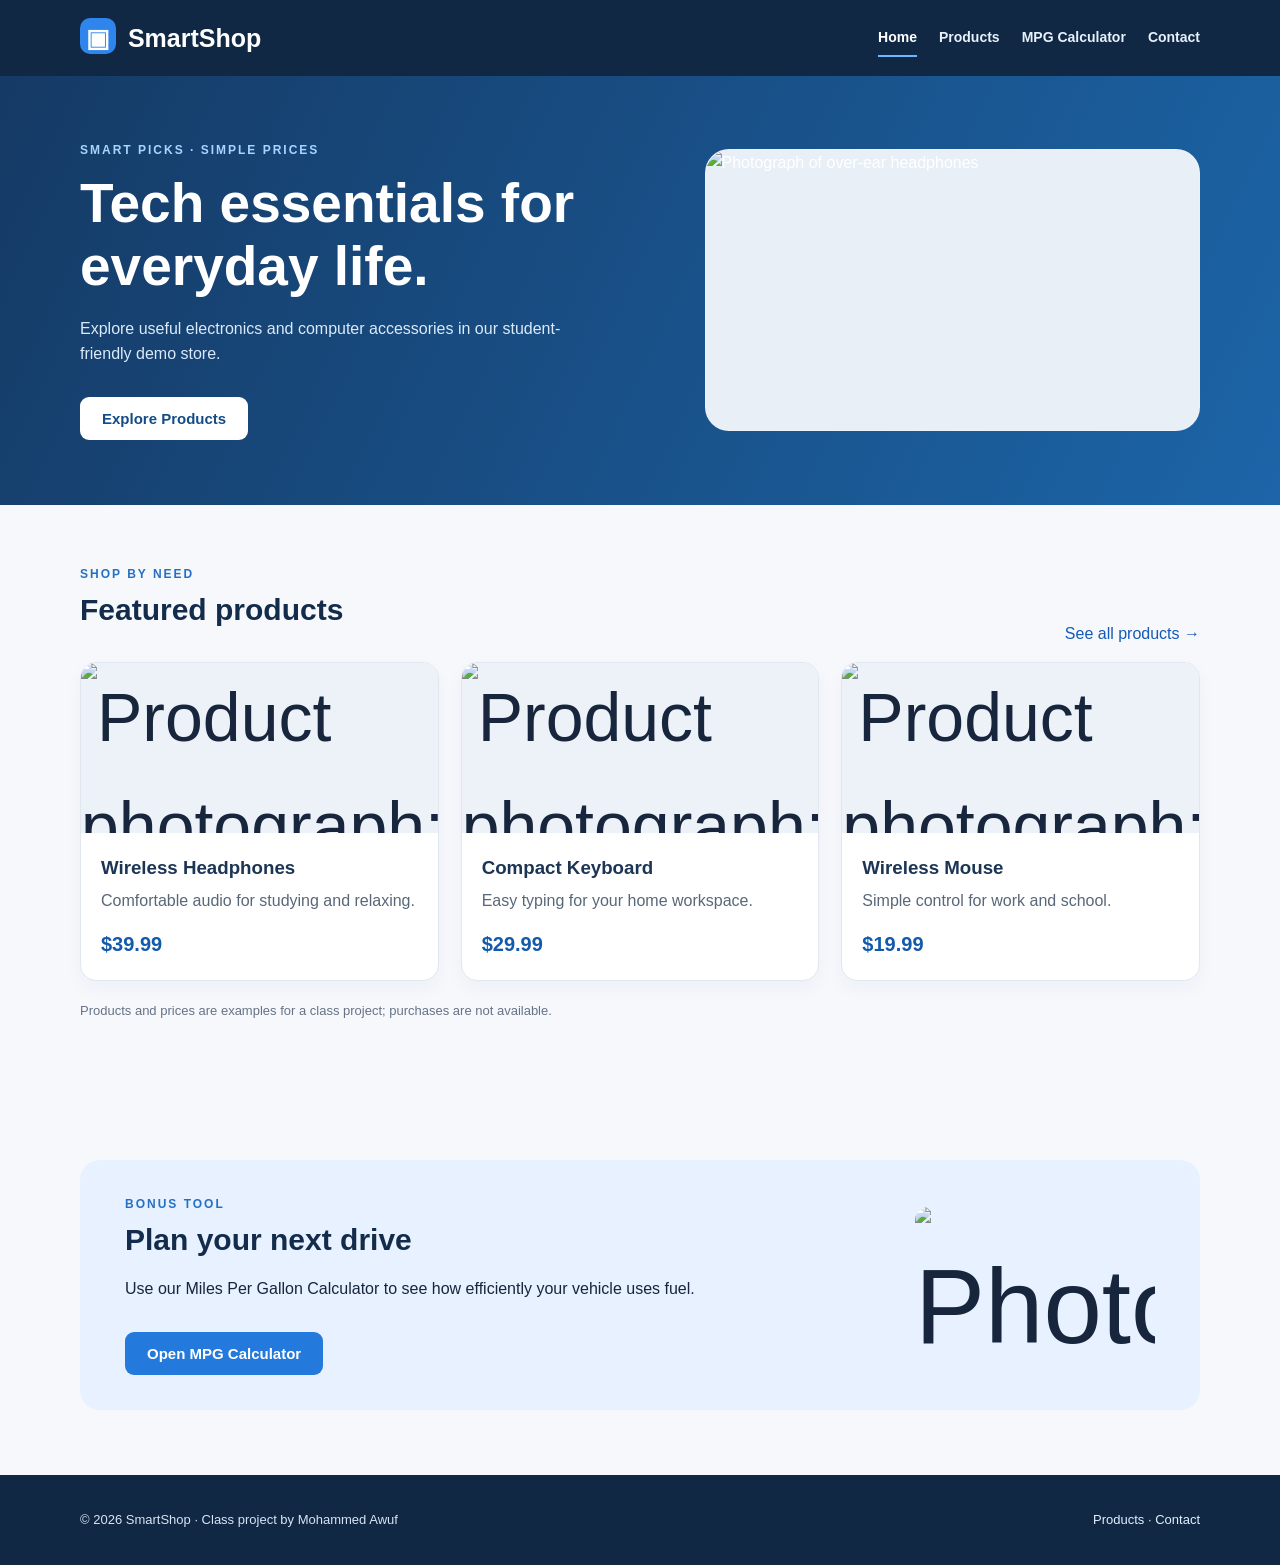
==== index.html @ bf174f29 "Add files via upload" ====
<!doctype html><html lang="en"><head><meta charset="utf-8"><meta name="viewport" content="width=device-width,initial-scale=1"><meta name="description" content="SmartShop electronics and accessories demo store"><title>SmartShop | Electronics & Accessories</title><link rel="stylesheet" href="styles.css"><script defer src="script.js"></script></head><body><header class="site-header"><div class="container nav"><a class="brand" href="index.html" aria-label="SmartShop home"><span class="brand-icon" aria-hidden="true">▣</span> SmartShop</a><nav aria-label="Main navigation"><a href="index.html" aria-current="page">Home</a><a href="products.html">Products</a><a href="mpg.html">MPG Calculator</a><a href="contact.html">Contact</a></nav></div></header><main><section class="hero"><div class="container hero-inner"><div><p class="eyebrow">SMART PICKS · SIMPLE PRICES</p><h1>Tech essentials for everyday life.</h1><p>Explore useful electronics and computer accessories in our student-friendly demo store.</p><a class="button" href="products.html">Explore Products</a></div><div class="hero-art"><img src="https://images.unsplash.com/photo-1505740420928-5e560c06d30e?auto=format&fit=crop&w=850&q=85" alt="Photograph of over-ear headphones" loading="eager"></div></div></section><section class="container section"><div class="section-head"><div><p class="eyebrow">SHOP BY NEED</p><h2>Featured products</h2></div><a href="products.html">See all products →</a></div><div class="cards"><article class="product-card"><div class="product-visual"><img src="https://images.unsplash.com/photo-1505740420928-5e560c06d30e?auto=format&fit=crop&w=850&q=85" alt="Product photograph: Wireless Headphones" loading="lazy"></div><div class="product-body"><h3>Wireless Headphones</h3><p>Comfortable audio for studying and relaxing.</p><strong>$39.99</strong></div></article><article class="product-card"><div class="product-visual"><img src="https://images.unsplash.com/photo-1587829741301-dc798b83add3?auto=format&fit=crop&w=850&q=85" alt="Product photograph: Compact Keyboard" loading="lazy"></div><div class="product-body"><h3>Compact Keyboard</h3><p>Easy typing for your home workspace.</p><strong>$29.99</strong></div></article><article class="product-card"><div class="product-visual"><img src="https://images.unsplash.com/photo-1527814050087-3793815479db?auto=format&fit=crop&w=850&q=85" alt="Product photograph: Wireless Mouse" loading="lazy"></div><div class="product-body"><h3>Wireless Mouse</h3><p>Simple control for work and school.</p><strong>$19.99</strong></div></article></div><p class="note">Products and prices are examples for a class project; purchases are not available.</p></section><section class="container section"><div class="feature"><div><p class="eyebrow">BONUS TOOL</p><h2>Plan your next drive</h2><p>Use our Miles Per Gallon Calculator to see how efficiently your vehicle uses fuel.</p><a class="button" href="mpg.html">Open MPG Calculator</a></div><div class="feature-symbol"><img src="https://images.unsplash.com/photo-1503376780353-7e6692767b70?auto=format&fit=crop&w=700&q=85" alt="Photograph of a car" loading="lazy"></div></div></section></main><footer><div class="container footer-inner"><span>© <span class="year"></span> SmartShop · Class project by Mohammed Awuf</span><span><a href="products.html">Products</a> · <a href="contact.html">Contact</a></span></div></footer></body></html>
---- styles.css ----
*{box-sizing:border-box}html{scroll-behavior:smooth}body{margin:0;font:16px/1.6 Arial,Helvetica,sans-serif;color:#17263c;background:#f6f8fc}a{color:#155ab6;text-decoration:none}a:hover{text-decoration:underline}.container{width:min(1120px,calc(100% - 40px));margin:auto}.site-header{background:#102844;color:white;box-shadow:0 2px 8px #11263d22}.nav{display:flex;align-items:center;justify-content:space-between;gap:20px;min-height:76px}.brand{font-size:25px;font-weight:800;color:white;white-space:nowrap}.brand-icon{display:inline-grid;place-items:center;width:36px;height:36px;border-radius:10px;background:#2f85ec;margin-right:5px}.nav nav{display:flex;gap:22px;flex-wrap:wrap}.nav nav a{color:#e8f0fb;font-weight:600;font-size:14px;padding:7px 0}.nav nav a[aria-current=page]{color:#fff;border-bottom:2px solid #6cb6ff}.hero{background:linear-gradient(115deg,#153a65,#1c65a8);color:white}.hero-inner{min-height:410px;display:grid;grid-template-columns:1.2fr 1fr;gap:30px;align-items:center;padding:65px 0}.hero h1{font-size:clamp(32px,4.6vw,55px);line-height:1.14;margin:12px 0 18px}.hero p:not(.eyebrow){max-width:520px;color:#dbeafa}.eyebrow{font-size:12px;font-weight:800;letter-spacing:2px;color:#2670c4;margin:0}.hero .eyebrow{color:#a8d5ff}.button{display:inline-block;background:#2479dc;color:white;border:0;border-radius:9px;padding:13px 22px;font:700 15px Arial;cursor:pointer;text-align:center;margin-top:14px}.button:hover{background:#1559a8;text-decoration:none}.hero .button{background:#fff;color:#154c85}.hero .button:hover{background:#e3efff}.hero-art{display:flex;align-items:center;justify-content:center;gap:12px;min-height:230px;background:#ffffff17;border:1px solid #ffffff2a;border-radius:24px}.hero-art span{font-size:clamp(45px,6vw,85px);filter:drop-shadow(0 10px 12px #0003)}.section{padding-top:60px;padding-bottom:65px}.section h1,.section h2{line-height:1.25;color:#142c4b}.section h1{font-size:clamp(30px,4vw,42px);margin:10px 0}.section h2{font-size:30px;margin:7px 0 18px}.section-head{display:flex;align-items:end;justify-content:space-between;gap:20px;margin-bottom:16px}.cards{display:grid;grid-template-columns:repeat(3,minmax(0,1fr));gap:22px}.product-card{background:white;border:1px solid #e1e7f0;border-radius:16px;overflow:hidden;box-shadow:0 8px 18px #17365b0a}.product-visual{height:170px;display:grid;place-items:center;font-size:68px;background:linear-gradient(140deg,#e3efff,#f5f8ff)}.product-body{padding:20px}.product-body h3{margin:0 0 5px;color:#1c3555}.product-body p{color:#586779;margin:0 0 14px}.product-body strong{color:#145aab;font-size:20px}.feature{display:flex;align-items:center;justify-content:space-between;gap:30px;background:#e7f1ff;border-radius:20px;padding:35px 45px}.feature p{max-width:590px}.feature-symbol{font-size:105px}.note{color:#657386;font-size:13px;margin-top:20px}.intro{max-width:730px;color:#5d6b7c;margin:0 0 28px}.narrow{max-width:700px}.panel{background:white;border:1px solid #e1e7f0;border-radius:18px;padding:30px;box-shadow:0 10px 24px #17365b0c}label{display:block;font-weight:700;margin:15px 0 8px}input,select,textarea{display:block;width:100%;border:1px solid #b9c6d6;border-radius:8px;padding:12px 13px;font:16px Arial;background:#fff;color:#17263c}input:focus,select:focus,textarea:focus{outline:3px solid #b8d8ff;border-color:#2670c4}.controls{display:grid;grid-template-columns:2fr 1fr;gap:18px;margin-bottom:20px}.controls label{margin:0}.controls input,.controls select{margin-top:7px}.full{width:100%}.button-secondary{background:#e8eef6;color:#234467;margin-top:10px}.button-secondary:hover{background:#d8e3f0}.calculator-logo{font-size:58px}.result{background:#eff7ff;border-radius:12px;padding:18px;margin-top:22px;text-align:center;color:#174d85;font-size:19px;font-weight:700}.result.error{background:#fff0ee;color:#a12920}.formula{margin-top:30px;padding:8px 4px}.formula h2{font-size:22px}.formula p{color:#485b70}footer{background:#102844;color:#d7e4f5}.footer-inner{min-height:90px;display:flex;justify-content:space-between;align-items:center;gap:18px;font-size:13px}footer a{color:#e1efff}@media(max-width:720px){.nav{padding:16px 0;align-items:flex-start;flex-direction:column}.nav nav{gap:12px 18px}.hero-inner{grid-template-columns:1fr;padding:45px 0}.hero-art{min-height:150px}.cards{grid-template-columns:repeat(2,minmax(0,1fr))}.feature{padding:26px}.feature-symbol{font-size:65px}.controls{grid-template-columns:1fr}.footer-inner{flex-direction:column;justify-content:center;text-align:center;padding:22px 0}}@media(max-width:500px){.cards{grid-template-columns:1fr}.section{padding-top:38px;padding-bottom:42px}.panel{padding:20px}.feature-symbol{display:none}.section-head{align-items:flex-start;flex-direction:column}.hero-art span{font-size:48px}}
/* Real photographic images instead of emoji illustrations */
.hero-art{overflow:hidden;padding:0;min-height:280px;background:#e8eff7}
.hero-art img{width:100%;height:100%;min-height:280px;max-height:380px;object-fit:cover;display:block}
.product-visual{overflow:hidden;background:#edf2f8}
.product-visual img{width:100%;height:100%;object-fit:cover;display:block}
.feature-symbol{width:240px;max-width:38%;flex-shrink:0}
.feature-symbol img{display:block;width:100%;height:155px;object-fit:cover;border-radius:14px}
@media(max-width:500px){.feature-symbol{display:none}}
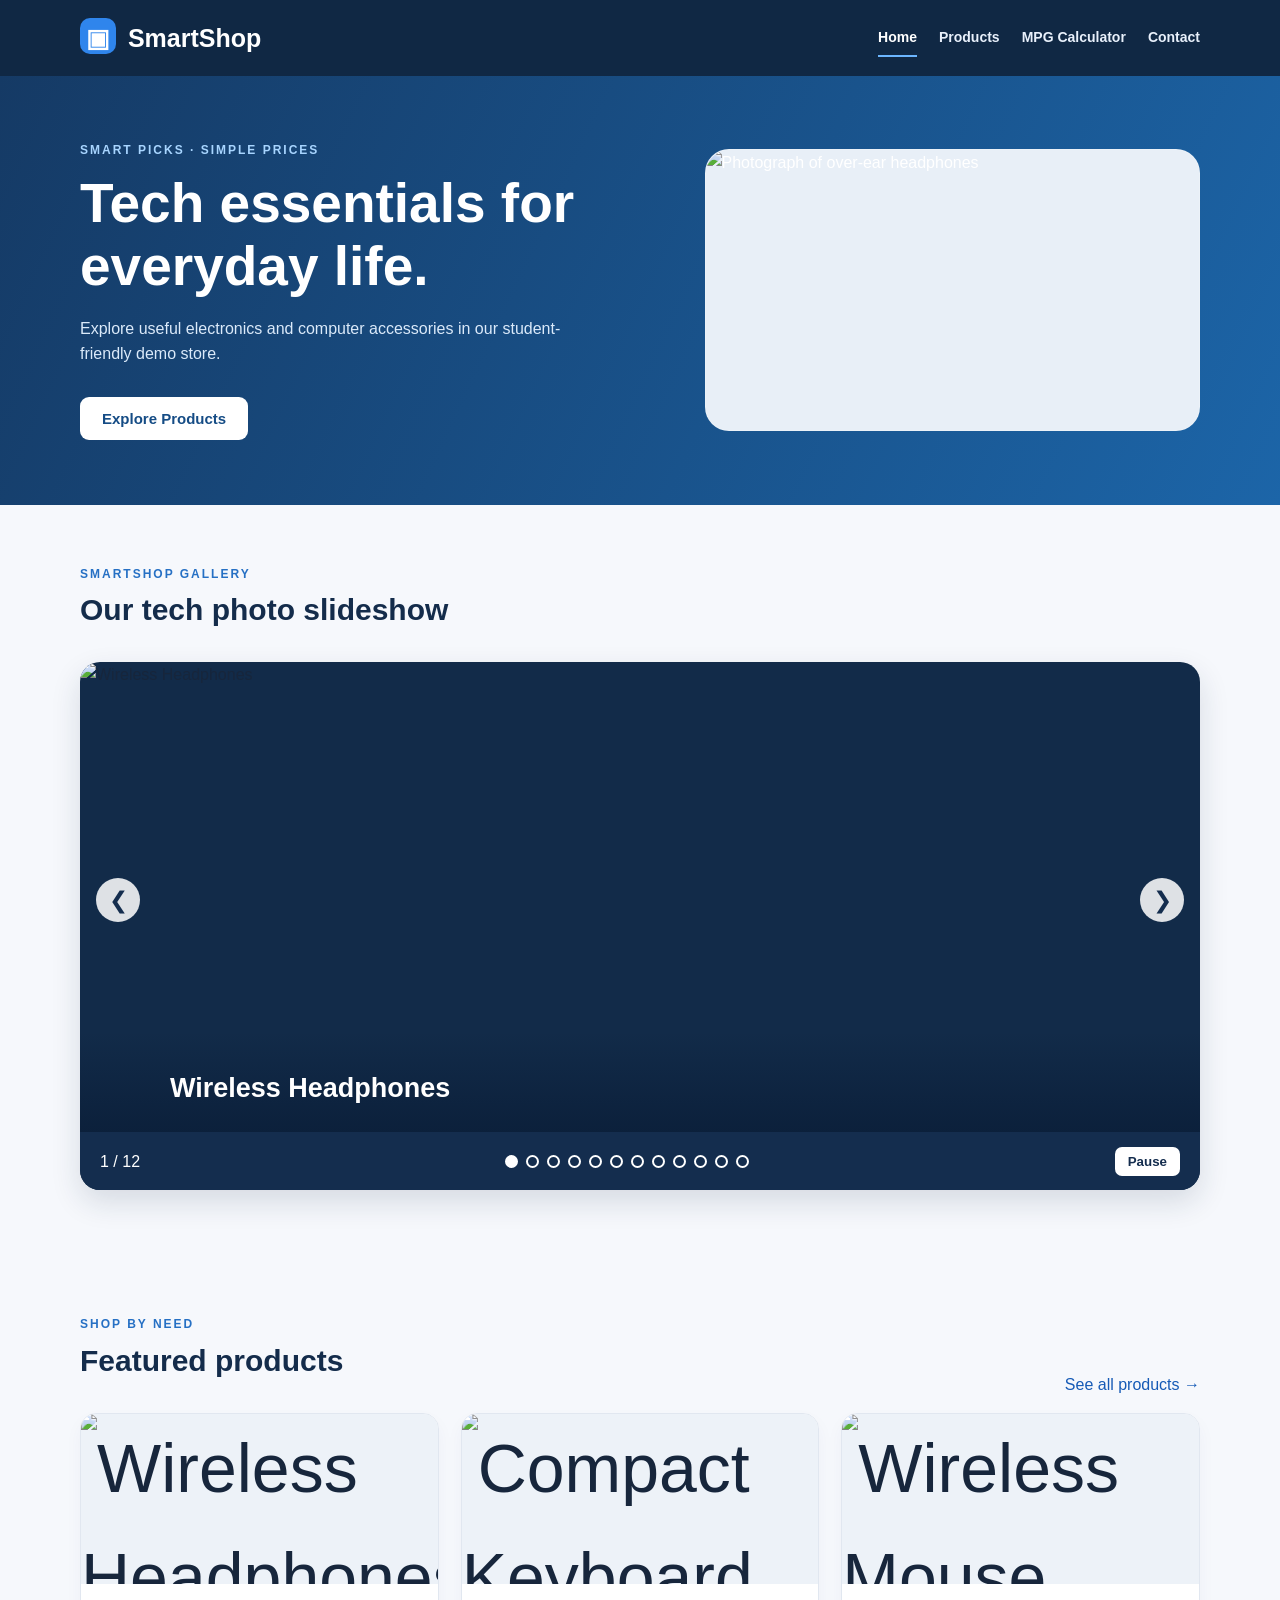
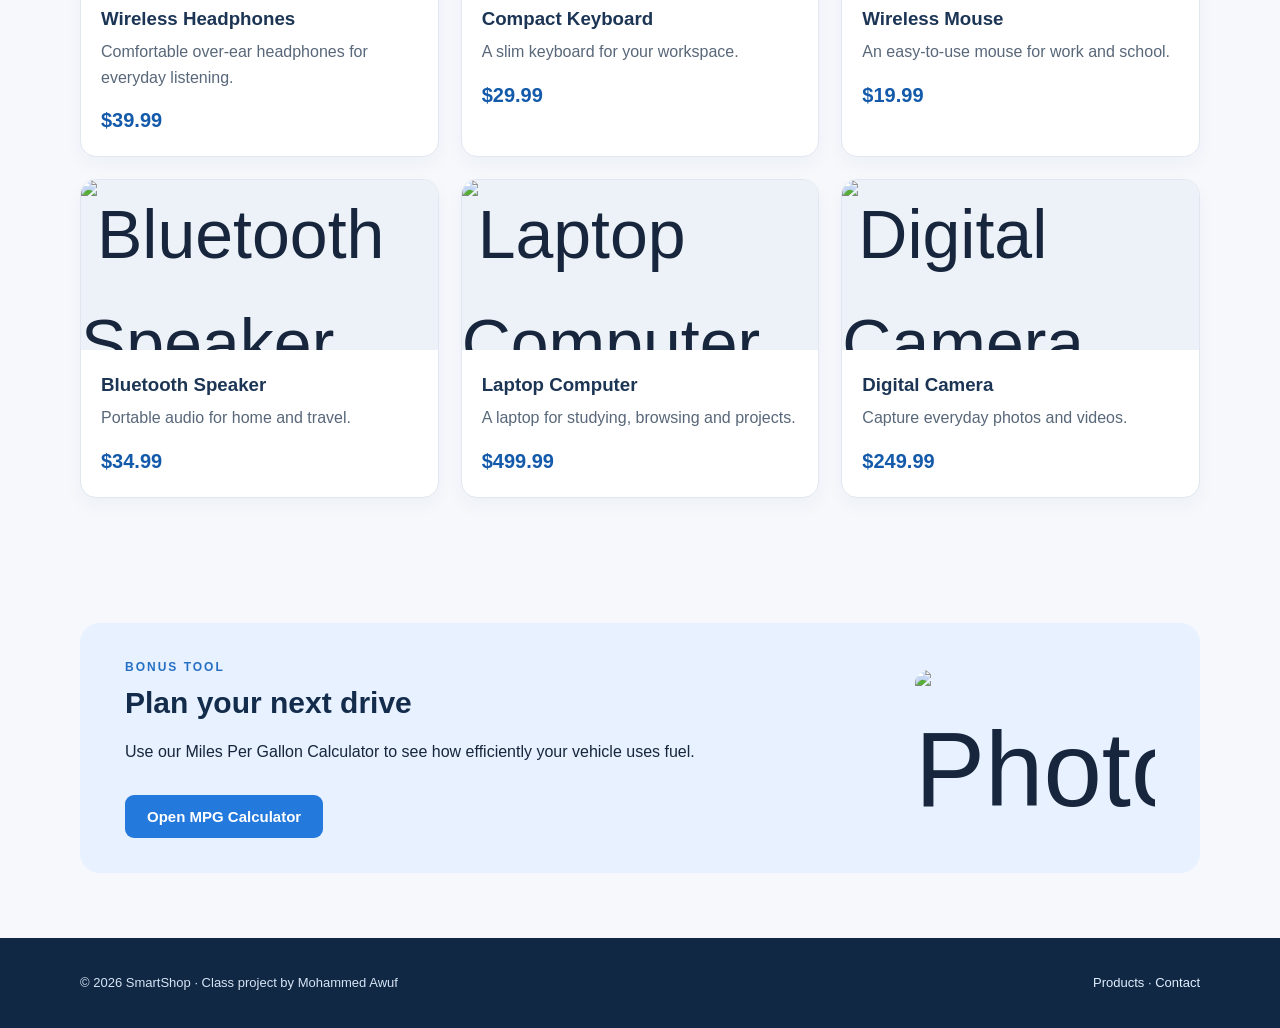
==== commit fe0209fd: "Add files via upload" ====
--- a/index.html
+++ b/index.html
@@ -1 +1,3 @@
-<!doctype html><html lang="en"><head><meta charset="utf-8"><meta name="viewport" content="width=device-width,initial-scale=1"><meta name="description" content="SmartShop electronics and accessories demo store"><title>SmartShop | Electronics & Accessories</title><link rel="stylesheet" href="styles.css"><script defer src="script.js"></script></head><body><header class="site-header"><div class="container nav"><a class="brand" href="index.html" aria-label="SmartShop home"><span class="brand-icon" aria-hidden="true">▣</span> SmartShop</a><nav aria-label="Main navigation"><a href="index.html" aria-current="page">Home</a><a href="products.html">Products</a><a href="mpg.html">MPG Calculator</a><a href="contact.html">Contact</a></nav></div></header><main><section class="hero"><div class="container hero-inner"><div><p class="eyebrow">SMART PICKS · SIMPLE PRICES</p><h1>Tech essentials for everyday life.</h1><p>Explore useful electronics and computer accessories in our student-friendly demo store.</p><a class="button" href="products.html">Explore Products</a></div><div class="hero-art"><img src="https://images.unsplash.com/photo-1505740420928-5e560c06d30e?auto=format&fit=crop&w=850&q=85" alt="Photograph of over-ear headphones" loading="eager"></div></div></section><section class="container section"><div class="section-head"><div><p class="eyebrow">SHOP BY NEED</p><h2>Featured products</h2></div><a href="products.html">See all products →</a></div><div class="cards"><article class="product-card"><div class="product-visual"><img src="https://images.unsplash.com/photo-1505740420928-5e560c06d30e?auto=format&fit=crop&w=850&q=85" alt="Product photograph: Wireless Headphones" loading="lazy"></div><div class="product-body"><h3>Wireless Headphones</h3><p>Comfortable audio for studying and relaxing.</p><strong>$39.99</strong></div></article><article class="product-card"><div class="product-visual"><img src="https://images.unsplash.com/photo-1587829741301-dc798b83add3?auto=format&fit=crop&w=850&q=85" alt="Product photograph: Compact Keyboard" loading="lazy"></div><div class="product-body"><h3>Compact Keyboard</h3><p>Easy typing for your home workspace.</p><strong>$29.99</strong></div></article><article class="product-card"><div class="product-visual"><img src="https://images.unsplash.com/photo-1527814050087-3793815479db?auto=format&fit=crop&w=850&q=85" alt="Product photograph: Wireless Mouse" loading="lazy"></div><div class="product-body"><h3>Wireless Mouse</h3><p>Simple control for work and school.</p><strong>$19.99</strong></div></article></div><p class="note">Products and prices are examples for a class project; purchases are not available.</p></section><section class="container section"><div class="feature"><div><p class="eyebrow">BONUS TOOL</p><h2>Plan your next drive</h2><p>Use our Miles Per Gallon Calculator to see how efficiently your vehicle uses fuel.</p><a class="button" href="mpg.html">Open MPG Calculator</a></div><div class="feature-symbol"><img src="https://images.unsplash.com/photo-1503376780353-7e6692767b70?auto=format&fit=crop&w=700&q=85" alt="Photograph of a car" loading="lazy"></div></div></section></main><footer><div class="container footer-inner"><span>© <span class="year"></span> SmartShop · Class project by Mohammed Awuf</span><span><a href="products.html">Products</a> · <a href="contact.html">Contact</a></span></div></footer></body></html>+<!DOCTYPE html>
+
+<html lang="en"><head><meta charset="utf-8"/><meta content="width=device-width,initial-scale=1" name="viewport"/><meta content="SmartShop electronics and accessories demo store" name="description"/><title>SmartShop | Electronics &amp; Accessories</title><link href="styles.css" rel="stylesheet"/><script defer="" src="script.js"></script></head><body><header class="site-header"><div class="container nav"><a aria-label="SmartShop home" class="brand" href="index.html"><span aria-hidden="true" class="brand-icon">▣</span> SmartShop</a><nav aria-label="Main navigation"><a aria-current="page" href="index.html">Home</a><a href="products.html">Products</a><a href="mpg.html">MPG Calculator</a><a href="contact.html">Contact</a></nav></div></header><main><section class="hero"><div class="container hero-inner"><div><p class="eyebrow">SMART PICKS · SIMPLE PRICES</p><h1>Tech essentials for everyday life.</h1><p>Explore useful electronics and computer accessories in our student-friendly demo store.</p><a class="button" href="products.html">Explore Products</a></div><div class="hero-art"><img alt="Photograph of over-ear headphones" loading="eager" src="https://images.unsplash.com/photo-1505740420928-5e560c06d30e?auto=format&amp;fit=crop&amp;w=850&amp;q=85"/></div></div></section><section aria-labelledby="slider-heading" class="container section"><div class="section-head"><div><p class="eyebrow">SMARTSHOP GALLERY</p><h2 id="slider-heading">Our tech photo slideshow</h2></div></div><div aria-label="SmartShop image gallery" aria-roledescription="carousel" class="photo-slider" id="photo-slider"><div class="slides" id="slider-slides"><figure class="slide is-active"><img alt="Wireless Headphones" loading="eager" src="https://images.unsplash.com/photo-1505740420928-5e560c06d30e?auto=format&amp;fit=crop&amp;w=1200&amp;q=85"/><figcaption>Wireless Headphones</figcaption></figure><figure class="slide"><img alt="Compact Keyboard" loading="lazy" src="https://images.unsplash.com/photo-1587829741301-dc798b83add3?auto=format&amp;fit=crop&amp;w=1200&amp;q=85"/><figcaption>Compact Keyboard</figcaption></figure><figure class="slide"><img alt="Wireless Mouse" loading="lazy" src="https://images.unsplash.com/photo-1527814050087-3793815479db?auto=format&amp;fit=crop&amp;w=1200&amp;q=85"/><figcaption>Wireless Mouse</figcaption></figure><figure class="slide"><img alt="Bluetooth Speaker" loading="lazy" src="https://images.unsplash.com/photo-1608043152269-423dbba4e7e1?auto=format&amp;fit=crop&amp;w=1200&amp;q=85"/><figcaption>Bluetooth Speaker</figcaption></figure><figure class="slide"><img alt="Laptop Computer" loading="lazy" src="https://images.unsplash.com/photo-1498050108023-c5249f4df085?auto=format&amp;fit=crop&amp;w=1200&amp;q=85"/><figcaption>Laptop Computer</figcaption></figure><figure class="slide"><img alt="Digital Camera" loading="lazy" src="https://images.unsplash.com/photo-1516035069371-29a1b244cc32?auto=format&amp;fit=crop&amp;w=1200&amp;q=85"/><figcaption>Digital Camera</figcaption></figure><figure class="slide"><img alt="Smartphone" loading="lazy" src="https://images.unsplash.com/photo-1511707171634-5f897ff02aa9?auto=format&amp;fit=crop&amp;w=1200&amp;q=85"/><figcaption>Smartphone</figcaption></figure><figure class="slide"><img alt="Desktop Computer Setup" loading="lazy" src="https://images.unsplash.com/photo-1519389950473-47ba0277781c?auto=format&amp;fit=crop&amp;w=1200&amp;q=85"/><figcaption>Desktop Computer Setup</figcaption></figure><figure class="slide"><img alt="USB Flash Drive" loading="lazy" src="https://images.unsplash.com/photo-1618410320928-25228d811631?auto=format&amp;fit=crop&amp;w=1200&amp;q=85"/><figcaption>USB Flash Drive</figcaption></figure><figure class="slide"><img alt="Portable SSD" loading="lazy" src="https://images.unsplash.com/photo-1531492746076-161ca9bcad58?auto=format&amp;fit=crop&amp;w=1200&amp;q=85"/><figcaption>Portable SSD</figcaption></figure><figure class="slide"><img alt="Tablet" loading="lazy" src="https://images.unsplash.com/photo-1544244015-0df4b3ffc6b0?auto=format&amp;fit=crop&amp;w=1200&amp;q=85"/><figcaption>Tablet</figcaption></figure><figure class="slide"><img alt="Smart Watch" loading="lazy" src="https://images.unsplash.com/photo-1523275335684-37898b6baf30?auto=format&amp;fit=crop&amp;w=1200&amp;q=85"/><figcaption>Smart Watch</figcaption></figure></div><button aria-label="Previous image" class="slider-arrow prev" id="slide-prev" type="button">❮</button><button aria-label="Next image" class="slider-arrow next" id="slide-next" type="button">❯</button><div class="slider-bottom"><span aria-live="polite" id="slide-count">1 / 12</span><div aria-label="Choose an image" class="slider-dots" id="slide-dots"></div><button aria-label="Pause slideshow" class="slider-toggle" id="slide-toggle" type="button">Pause</button></div></div></section><section class="container section"><div class="section-head"><div><p class="eyebrow">SHOP BY NEED</p><h2>Featured products</h2></div><a href="products.html">See all products →</a></div><div class="cards"><article class="product-card"><div class="product-visual"><img alt="Wireless Headphones" loading="lazy" src="https://images.unsplash.com/photo-1505740420928-5e560c06d30e?auto=format&amp;fit=crop&amp;w=850&amp;q=85"/></div><div class="product-body"><h3>Wireless Headphones</h3><p>Comfortable over-ear headphones for everyday listening.</p><strong>$39.99</strong></div></article><article class="product-card"><div class="product-visual"><img alt="Compact Keyboard" loading="lazy" src="https://images.unsplash.com/photo-1587829741301-dc798b83add3?auto=format&amp;fit=crop&amp;w=850&amp;q=85"/></div><div class="product-body"><h3>Compact Keyboard</h3><p>A slim keyboard for your workspace.</p><strong>$29.99</strong></div></article><article class="product-card"><div class="product-visual"><img alt="Wireless Mouse" loading="lazy" src="https://images.unsplash.com/photo-1527814050087-3793815479db?auto=format&amp;fit=crop&amp;w=850&amp;q=85"/></div><div class="product-body"><h3>Wireless Mouse</h3><p>An easy-to-use mouse for work and school.</p><strong>$19.99</strong></div></article><article class="product-card"><div class="product-visual"><img alt="Bluetooth Speaker" loading="lazy" src="https://images.unsplash.com/photo-1608043152269-423dbba4e7e1?auto=format&amp;fit=crop&amp;w=850&amp;q=85"/></div><div class="product-body"><h3>Bluetooth Speaker</h3><p>Portable audio for home and travel.</p><strong>$34.99</strong></div></article><article class="product-card"><div class="product-visual"><img alt="Laptop Computer" loading="lazy" src="https://images.unsplash.com/photo-1498050108023-c5249f4df085?auto=format&amp;fit=crop&amp;w=850&amp;q=85"/></div><div class="product-body"><h3>Laptop Computer</h3><p>A laptop for studying, browsing and projects.</p><strong>$499.99</strong></div></article><article class="product-card"><div class="product-visual"><img alt="Digital Camera" loading="lazy" src="https://images.unsplash.com/photo-1516035069371-29a1b244cc32?auto=format&amp;fit=crop&amp;w=850&amp;q=85"/></div><div class="product-body"><h3>Digital Camera</h3><p>Capture everyday photos and videos.</p><strong>$249.99</strong></div></article></div></section><section class="container section"><div class="feature"><div><p class="eyebrow">BONUS TOOL</p><h2>Plan your next drive</h2><p>Use our Miles Per Gallon Calculator to see how efficiently your vehicle uses fuel.</p><a class="button" href="mpg.html">Open MPG Calculator</a></div><div class="feature-symbol"><img alt="Photograph of a car" loading="lazy" src="https://images.unsplash.com/photo-1503376780353-7e6692767b70?auto=format&amp;fit=crop&amp;w=700&amp;q=85"/></div></div></section></main><footer><div class="container footer-inner"><span>© <span class="year"></span> SmartShop · Class project by Mohammed Awuf</span><span><a href="products.html">Products</a> · <a href="contact.html">Contact</a></span></div></footer></body></html>
--- a/styles.css
+++ b/styles.css
@@ -7,3 +7,10 @@
 .feature-symbol{width:240px;max-width:38%;flex-shrink:0}
 .feature-symbol img{display:block;width:100%;height:155px;object-fit:cover;border-radius:14px}
 @media(max-width:500px){.feature-symbol{display:none}}
+
+/* Responsive auto image slider */
+.photo-slider{position:relative;overflow:hidden;border-radius:20px;background:#122b49;box-shadow:0 12px 30px #122b4924}.slides{position:relative;height:clamp(240px,44vw,470px)}.slide{position:absolute;inset:0;margin:0;opacity:0;visibility:hidden;transition:opacity .55s ease,visibility .55s}.slide.is-active{opacity:1;visibility:visible}.slide img{width:100%;height:100%;object-fit:cover;display:block}.slide figcaption{position:absolute;bottom:0;left:0;right:0;padding:35px 90px 22px;color:#fff;font-weight:700;font-size:clamp(17px,2.6vw,27px);background:linear-gradient(transparent,#091c36ba)}.slider-arrow{position:absolute;top:45%;transform:translateY(-50%);z-index:2;border:0;border-radius:50%;width:44px;height:44px;background:#ffffffdb;color:#142d4e;font-size:23px;cursor:pointer}.slider-arrow:hover,.slider-arrow:focus-visible{background:#fff;outline:2px solid #1267c8}.slider-arrow.prev{left:16px}.slider-arrow.next{right:16px}.slider-bottom{display:flex;align-items:center;justify-content:space-between;gap:12px;background:#142d4e;color:white;padding:12px 20px}.slider-dots{display:flex;gap:8px}.slider-dot{border:2px solid #fff;border-radius:50%;height:13px;width:13px;background:transparent;cursor:pointer;padding:0}.slider-dot.is-active{background:#fff}.slider-toggle{background:#fff;color:#142d4e;border:0;border-radius:7px;padding:7px 13px;cursor:pointer;font-weight:700}@media(max-width:520px){.slides{height:240px}.slide figcaption{padding:30px 55px 15px}.slider-arrow{height:36px;width:36px;font-size:18px}.slider-arrow.prev{left:8px}.slider-arrow.next{right:8px}.slider-bottom{padding:10px 12px}}@media(prefers-reduced-motion:reduce){.slide{transition:none}}
+
+/* Allow 12 slide navigation dots to wrap on small screens */
+.slider-dots{flex-wrap:wrap;justify-content:center;max-width:75%}.slider-bottom{min-height:58px}
+@media(max-width:520px){.slider-dot{width:11px;height:11px}.slider-dots{gap:6px;max-width:68%}}
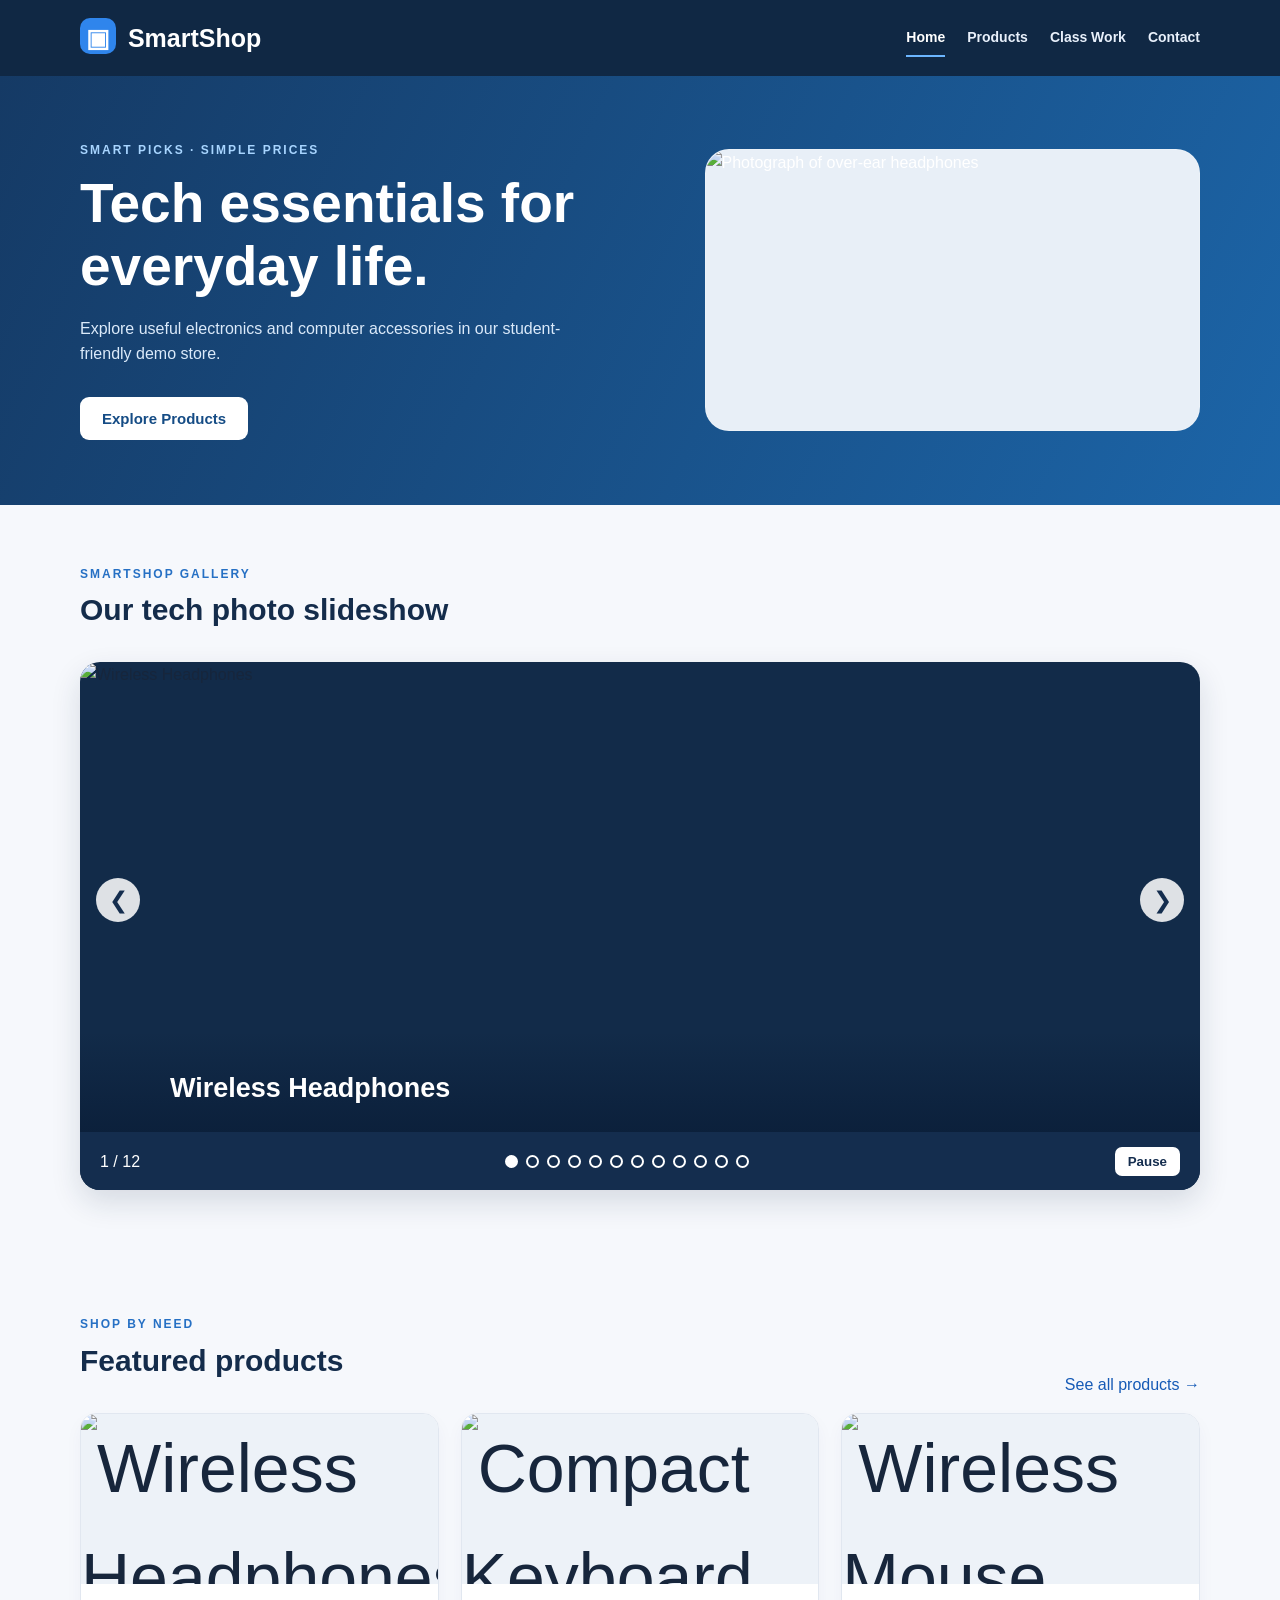
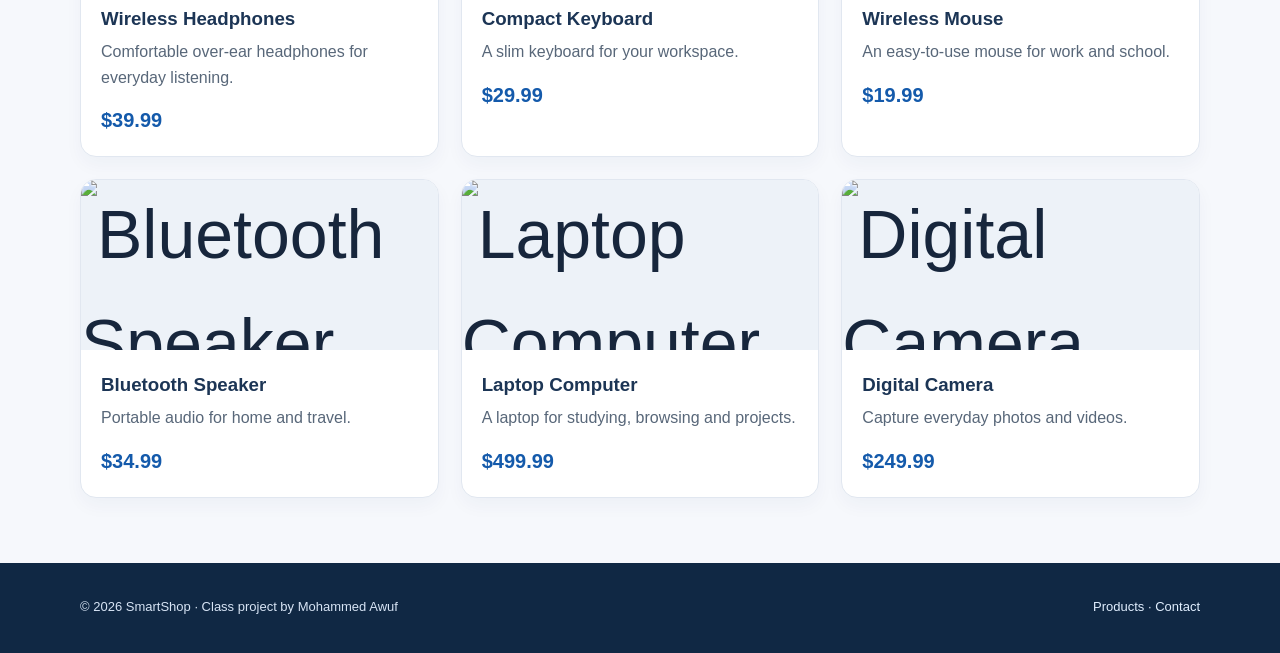
==== commit 15ffc5c3: "Add files via upload" ====
--- a/index.html
+++ b/index.html
@@ -1,3 +1,3 @@
 <!DOCTYPE html>
 
-<html lang="en"><head><meta charset="utf-8"/><meta content="width=device-width,initial-scale=1" name="viewport"/><meta content="SmartShop electronics and accessories demo store" name="description"/><title>SmartShop | Electronics &amp; Accessories</title><link href="styles.css" rel="stylesheet"/><script defer="" src="script.js"></script></head><body><header class="site-header"><div class="container nav"><a aria-label="SmartShop home" class="brand" href="index.html"><span aria-hidden="true" class="brand-icon">▣</span> SmartShop</a><nav aria-label="Main navigation"><a aria-current="page" href="index.html">Home</a><a href="products.html">Products</a><a href="mpg.html">MPG Calculator</a><a href="contact.html">Contact</a></nav></div></header><main><section class="hero"><div class="container hero-inner"><div><p class="eyebrow">SMART PICKS · SIMPLE PRICES</p><h1>Tech essentials for everyday life.</h1><p>Explore useful electronics and computer accessories in our student-friendly demo store.</p><a class="button" href="products.html">Explore Products</a></div><div class="hero-art"><img alt="Photograph of over-ear headphones" loading="eager" src="https://images.unsplash.com/photo-1505740420928-5e560c06d30e?auto=format&amp;fit=crop&amp;w=850&amp;q=85"/></div></div></section><section aria-labelledby="slider-heading" class="container section"><div class="section-head"><div><p class="eyebrow">SMARTSHOP GALLERY</p><h2 id="slider-heading">Our tech photo slideshow</h2></div></div><div aria-label="SmartShop image gallery" aria-roledescription="carousel" class="photo-slider" id="photo-slider"><div class="slides" id="slider-slides"><figure class="slide is-active"><img alt="Wireless Headphones" loading="eager" src="https://images.unsplash.com/photo-1505740420928-5e560c06d30e?auto=format&amp;fit=crop&amp;w=1200&amp;q=85"/><figcaption>Wireless Headphones</figcaption></figure><figure class="slide"><img alt="Compact Keyboard" loading="lazy" src="https://images.unsplash.com/photo-1587829741301-dc798b83add3?auto=format&amp;fit=crop&amp;w=1200&amp;q=85"/><figcaption>Compact Keyboard</figcaption></figure><figure class="slide"><img alt="Wireless Mouse" loading="lazy" src="https://images.unsplash.com/photo-1527814050087-3793815479db?auto=format&amp;fit=crop&amp;w=1200&amp;q=85"/><figcaption>Wireless Mouse</figcaption></figure><figure class="slide"><img alt="Bluetooth Speaker" loading="lazy" src="https://images.unsplash.com/photo-1608043152269-423dbba4e7e1?auto=format&amp;fit=crop&amp;w=1200&amp;q=85"/><figcaption>Bluetooth Speaker</figcaption></figure><figure class="slide"><img alt="Laptop Computer" loading="lazy" src="https://images.unsplash.com/photo-1498050108023-c5249f4df085?auto=format&amp;fit=crop&amp;w=1200&amp;q=85"/><figcaption>Laptop Computer</figcaption></figure><figure class="slide"><img alt="Digital Camera" loading="lazy" src="https://images.unsplash.com/photo-1516035069371-29a1b244cc32?auto=format&amp;fit=crop&amp;w=1200&amp;q=85"/><figcaption>Digital Camera</figcaption></figure><figure class="slide"><img alt="Smartphone" loading="lazy" src="https://images.unsplash.com/photo-1511707171634-5f897ff02aa9?auto=format&amp;fit=crop&amp;w=1200&amp;q=85"/><figcaption>Smartphone</figcaption></figure><figure class="slide"><img alt="Desktop Computer Setup" loading="lazy" src="https://images.unsplash.com/photo-1519389950473-47ba0277781c?auto=format&amp;fit=crop&amp;w=1200&amp;q=85"/><figcaption>Desktop Computer Setup</figcaption></figure><figure class="slide"><img alt="USB Flash Drive" loading="lazy" src="https://images.unsplash.com/photo-1618410320928-25228d811631?auto=format&amp;fit=crop&amp;w=1200&amp;q=85"/><figcaption>USB Flash Drive</figcaption></figure><figure class="slide"><img alt="Portable SSD" loading="lazy" src="https://images.unsplash.com/photo-1531492746076-161ca9bcad58?auto=format&amp;fit=crop&amp;w=1200&amp;q=85"/><figcaption>Portable SSD</figcaption></figure><figure class="slide"><img alt="Tablet" loading="lazy" src="https://images.unsplash.com/photo-1544244015-0df4b3ffc6b0?auto=format&amp;fit=crop&amp;w=1200&amp;q=85"/><figcaption>Tablet</figcaption></figure><figure class="slide"><img alt="Smart Watch" loading="lazy" src="https://images.unsplash.com/photo-1523275335684-37898b6baf30?auto=format&amp;fit=crop&amp;w=1200&amp;q=85"/><figcaption>Smart Watch</figcaption></figure></div><button aria-label="Previous image" class="slider-arrow prev" id="slide-prev" type="button">❮</button><button aria-label="Next image" class="slider-arrow next" id="slide-next" type="button">❯</button><div class="slider-bottom"><span aria-live="polite" id="slide-count">1 / 12</span><div aria-label="Choose an image" class="slider-dots" id="slide-dots"></div><button aria-label="Pause slideshow" class="slider-toggle" id="slide-toggle" type="button">Pause</button></div></div></section><section class="container section"><div class="section-head"><div><p class="eyebrow">SHOP BY NEED</p><h2>Featured products</h2></div><a href="products.html">See all products →</a></div><div class="cards"><article class="product-card"><div class="product-visual"><img alt="Wireless Headphones" loading="lazy" src="https://images.unsplash.com/photo-1505740420928-5e560c06d30e?auto=format&amp;fit=crop&amp;w=850&amp;q=85"/></div><div class="product-body"><h3>Wireless Headphones</h3><p>Comfortable over-ear headphones for everyday listening.</p><strong>$39.99</strong></div></article><article class="product-card"><div class="product-visual"><img alt="Compact Keyboard" loading="lazy" src="https://images.unsplash.com/photo-1587829741301-dc798b83add3?auto=format&amp;fit=crop&amp;w=850&amp;q=85"/></div><div class="product-body"><h3>Compact Keyboard</h3><p>A slim keyboard for your workspace.</p><strong>$29.99</strong></div></article><article class="product-card"><div class="product-visual"><img alt="Wireless Mouse" loading="lazy" src="https://images.unsplash.com/photo-1527814050087-3793815479db?auto=format&amp;fit=crop&amp;w=850&amp;q=85"/></div><div class="product-body"><h3>Wireless Mouse</h3><p>An easy-to-use mouse for work and school.</p><strong>$19.99</strong></div></article><article class="product-card"><div class="product-visual"><img alt="Bluetooth Speaker" loading="lazy" src="https://images.unsplash.com/photo-1608043152269-423dbba4e7e1?auto=format&amp;fit=crop&amp;w=850&amp;q=85"/></div><div class="product-body"><h3>Bluetooth Speaker</h3><p>Portable audio for home and travel.</p><strong>$34.99</strong></div></article><article class="product-card"><div class="product-visual"><img alt="Laptop Computer" loading="lazy" src="https://images.unsplash.com/photo-1498050108023-c5249f4df085?auto=format&amp;fit=crop&amp;w=850&amp;q=85"/></div><div class="product-body"><h3>Laptop Computer</h3><p>A laptop for studying, browsing and projects.</p><strong>$499.99</strong></div></article><article class="product-card"><div class="product-visual"><img alt="Digital Camera" loading="lazy" src="https://images.unsplash.com/photo-1516035069371-29a1b244cc32?auto=format&amp;fit=crop&amp;w=850&amp;q=85"/></div><div class="product-body"><h3>Digital Camera</h3><p>Capture everyday photos and videos.</p><strong>$249.99</strong></div></article></div></section><section class="container section"><div class="feature"><div><p class="eyebrow">BONUS TOOL</p><h2>Plan your next drive</h2><p>Use our Miles Per Gallon Calculator to see how efficiently your vehicle uses fuel.</p><a class="button" href="mpg.html">Open MPG Calculator</a></div><div class="feature-symbol"><img alt="Photograph of a car" loading="lazy" src="https://images.unsplash.com/photo-1503376780353-7e6692767b70?auto=format&amp;fit=crop&amp;w=700&amp;q=85"/></div></div></section></main><footer><div class="container footer-inner"><span>© <span class="year"></span> SmartShop · Class project by Mohammed Awuf</span><span><a href="products.html">Products</a> · <a href="contact.html">Contact</a></span></div></footer></body></html>+<html lang="en"><head><meta charset="utf-8"/><meta content="width=device-width,initial-scale=1" name="viewport"/><meta content="SmartShop electronics and accessories demo store" name="description"/><title>SmartShop | Electronics &amp; Accessories</title><link href="styles.css" rel="stylesheet"/><script defer="" src="script.js"></script></head><body><header class="site-header"><div class="container nav"><a aria-label="SmartShop home" class="brand" href="index.html"><span aria-hidden="true" class="brand-icon">▣</span> SmartShop</a><nav aria-label="Main navigation"><a aria-current="page" href="index.html">Home</a><a href="products.html">Products</a><a href="classwork.html">Class Work</a><a href="contact.html">Contact</a></nav></div></header><main><section class="hero"><div class="container hero-inner"><div><p class="eyebrow">SMART PICKS · SIMPLE PRICES</p><h1>Tech essentials for everyday life.</h1><p>Explore useful electronics and computer accessories in our student-friendly demo store.</p><a class="button" href="products.html">Explore Products</a></div><div class="hero-art"><img alt="Photograph of over-ear headphones" loading="eager" src="https://images.unsplash.com/photo-1505740420928-5e560c06d30e?auto=format&amp;fit=crop&amp;w=850&amp;q=85"/></div></div></section><section aria-labelledby="slider-heading" class="container section"><div class="section-head"><div><p class="eyebrow">SMARTSHOP GALLERY</p><h2 id="slider-heading">Our tech photo slideshow</h2></div></div><div aria-label="SmartShop image gallery" aria-roledescription="carousel" class="photo-slider" id="photo-slider"><div class="slides" id="slider-slides"><figure class="slide is-active"><img alt="Wireless Headphones" loading="eager" src="https://images.unsplash.com/photo-1505740420928-5e560c06d30e?auto=format&amp;fit=crop&amp;w=1200&amp;q=85"/><figcaption>Wireless Headphones</figcaption></figure><figure class="slide"><img alt="Compact Keyboard" loading="lazy" src="https://images.unsplash.com/photo-1587829741301-dc798b83add3?auto=format&amp;fit=crop&amp;w=1200&amp;q=85"/><figcaption>Compact Keyboard</figcaption></figure><figure class="slide"><img alt="Wireless Mouse" loading="lazy" src="https://images.unsplash.com/photo-1527814050087-3793815479db?auto=format&amp;fit=crop&amp;w=1200&amp;q=85"/><figcaption>Wireless Mouse</figcaption></figure><figure class="slide"><img alt="Bluetooth Speaker" loading="lazy" src="https://images.unsplash.com/photo-1608043152269-423dbba4e7e1?auto=format&amp;fit=crop&amp;w=1200&amp;q=85"/><figcaption>Bluetooth Speaker</figcaption></figure><figure class="slide"><img alt="Laptop Computer" loading="lazy" src="https://images.unsplash.com/photo-1498050108023-c5249f4df085?auto=format&amp;fit=crop&amp;w=1200&amp;q=85"/><figcaption>Laptop Computer</figcaption></figure><figure class="slide"><img alt="Digital Camera" loading="lazy" src="https://images.unsplash.com/photo-1516035069371-29a1b244cc32?auto=format&amp;fit=crop&amp;w=1200&amp;q=85"/><figcaption>Digital Camera</figcaption></figure><figure class="slide"><img alt="Smartphone" loading="lazy" src="https://images.unsplash.com/photo-1511707171634-5f897ff02aa9?auto=format&amp;fit=crop&amp;w=1200&amp;q=85"/><figcaption>Smartphone</figcaption></figure><figure class="slide"><img alt="Desktop Computer Setup" loading="lazy" src="https://images.unsplash.com/photo-1519389950473-47ba0277781c?auto=format&amp;fit=crop&amp;w=1200&amp;q=85"/><figcaption>Desktop Computer Setup</figcaption></figure><figure class="slide"><img alt="USB Flash Drive" loading="lazy" src="https://images.unsplash.com/photo-1618410320928-25228d811631?auto=format&amp;fit=crop&amp;w=1200&amp;q=85"/><figcaption>USB Flash Drive</figcaption></figure><figure class="slide"><img alt="Portable SSD" loading="lazy" src="https://images.unsplash.com/photo-1531492746076-161ca9bcad58?auto=format&amp;fit=crop&amp;w=1200&amp;q=85"/><figcaption>Portable SSD</figcaption></figure><figure class="slide"><img alt="Tablet" loading="lazy" src="https://images.unsplash.com/photo-1544244015-0df4b3ffc6b0?auto=format&amp;fit=crop&amp;w=1200&amp;q=85"/><figcaption>Tablet</figcaption></figure><figure class="slide"><img alt="Smart Watch" loading="lazy" src="https://images.unsplash.com/photo-1523275335684-37898b6baf30?auto=format&amp;fit=crop&amp;w=1200&amp;q=85"/><figcaption>Smart Watch</figcaption></figure></div><button aria-label="Previous image" class="slider-arrow prev" id="slide-prev" type="button">❮</button><button aria-label="Next image" class="slider-arrow next" id="slide-next" type="button">❯</button><div class="slider-bottom"><span aria-live="polite" id="slide-count">1 / 12</span><div aria-label="Choose an image" class="slider-dots" id="slide-dots"></div><button aria-label="Pause slideshow" class="slider-toggle" id="slide-toggle" type="button">Pause</button></div></div></section><section class="container section"><div class="section-head"><div><p class="eyebrow">SHOP BY NEED</p><h2>Featured products</h2></div><a href="products.html">See all products →</a></div><div class="cards"><article class="product-card"><div class="product-visual"><img alt="Wireless Headphones" loading="lazy" src="https://images.unsplash.com/photo-1505740420928-5e560c06d30e?auto=format&amp;fit=crop&amp;w=850&amp;q=85"/></div><div class="product-body"><h3>Wireless Headphones</h3><p>Comfortable over-ear headphones for everyday listening.</p><strong>$39.99</strong></div></article><article class="product-card"><div class="product-visual"><img alt="Compact Keyboard" loading="lazy" src="https://images.unsplash.com/photo-1587829741301-dc798b83add3?auto=format&amp;fit=crop&amp;w=850&amp;q=85"/></div><div class="product-body"><h3>Compact Keyboard</h3><p>A slim keyboard for your workspace.</p><strong>$29.99</strong></div></article><article class="product-card"><div class="product-visual"><img alt="Wireless Mouse" loading="lazy" src="https://images.unsplash.com/photo-1527814050087-3793815479db?auto=format&amp;fit=crop&amp;w=850&amp;q=85"/></div><div class="product-body"><h3>Wireless Mouse</h3><p>An easy-to-use mouse for work and school.</p><strong>$19.99</strong></div></article><article class="product-card"><div class="product-visual"><img alt="Bluetooth Speaker" loading="lazy" src="https://images.unsplash.com/photo-1608043152269-423dbba4e7e1?auto=format&amp;fit=crop&amp;w=850&amp;q=85"/></div><div class="product-body"><h3>Bluetooth Speaker</h3><p>Portable audio for home and travel.</p><strong>$34.99</strong></div></article><article class="product-card"><div class="product-visual"><img alt="Laptop Computer" loading="lazy" src="https://images.unsplash.com/photo-1498050108023-c5249f4df085?auto=format&amp;fit=crop&amp;w=850&amp;q=85"/></div><div class="product-body"><h3>Laptop Computer</h3><p>A laptop for studying, browsing and projects.</p><strong>$499.99</strong></div></article><article class="product-card"><div class="product-visual"><img alt="Digital Camera" loading="lazy" src="https://images.unsplash.com/photo-1516035069371-29a1b244cc32?auto=format&amp;fit=crop&amp;w=850&amp;q=85"/></div><div class="product-body"><h3>Digital Camera</h3><p>Capture everyday photos and videos.</p><strong>$249.99</strong></div></article></div></section></main><footer><div class="container footer-inner"><span>© <span class="year"><a href="classwork.html">Class Work</a> · </span> SmartShop · Class project by Mohammed Awuf</span><span><a href="products.html">Products</a> · <a href="contact.html">Contact</a></span></div></footer></body></html>
--- a/styles.css
+++ b/styles.css
@@ -14,3 +14,6 @@
 /* Allow 12 slide navigation dots to wrap on small screens */
 .slider-dots{flex-wrap:wrap;justify-content:center;max-width:75%}.slider-bottom{min-height:58px}
 @media(max-width:520px){.slider-dot{width:11px;height:11px}.slider-dots{gap:6px;max-width:68%}}
+
+/* Class Work portfolio */
+.classwork-hero{background:#eaf3ff;padding:62px 0 54px}.classwork-hero h1{margin:10px 0 12px;color:#142d4e;font-size:clamp(2rem,5vw,3.5rem)}.classwork-hero p:last-child{color:#41546a;max-width:650px}.classwork-grid{display:grid;grid-template-columns:repeat(auto-fit,minmax(min(100%,290px),1fr));gap:22px}.classwork-card{background:white;border:1px solid #dbe6f1;border-radius:16px;padding:26px;box-shadow:0 5px 20px #142d4e0b;display:flex;flex-direction:column;align-items:flex-start;gap:12px}.classwork-card h3{margin:0;color:#142d4e;font-size:1.3rem}.classwork-card p{margin:0 0 10px;color:#53647a;line-height:1.6;flex:1}.classwork-card .button{margin-top:auto}.work-category{font-size:.78rem;font-weight:700;color:#195ba5;background:#eaf3ff;border-radius:99px;padding:7px 12px}.work-count{color:#53647a;font-size:.9rem}@media(max-width:600px){.classwork-hero{padding:40px 0}.classwork-card{padding:20px}}
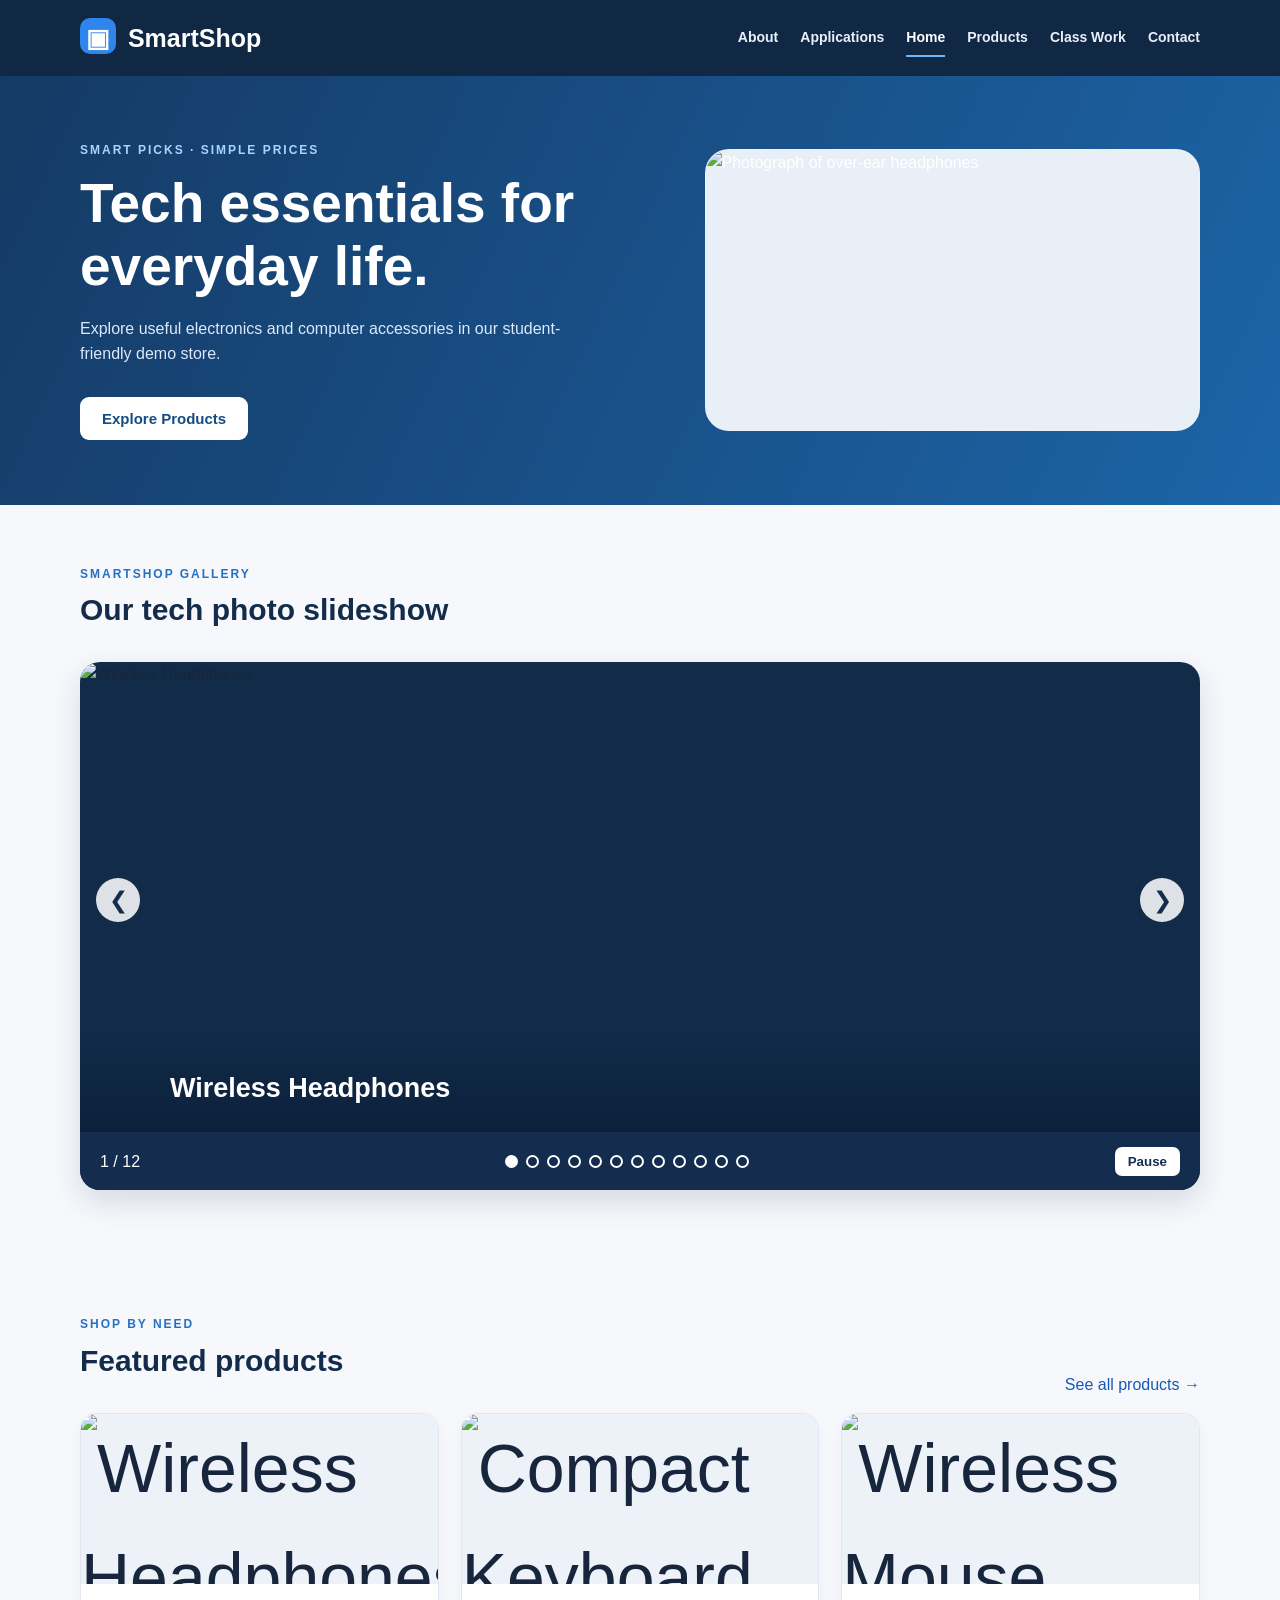
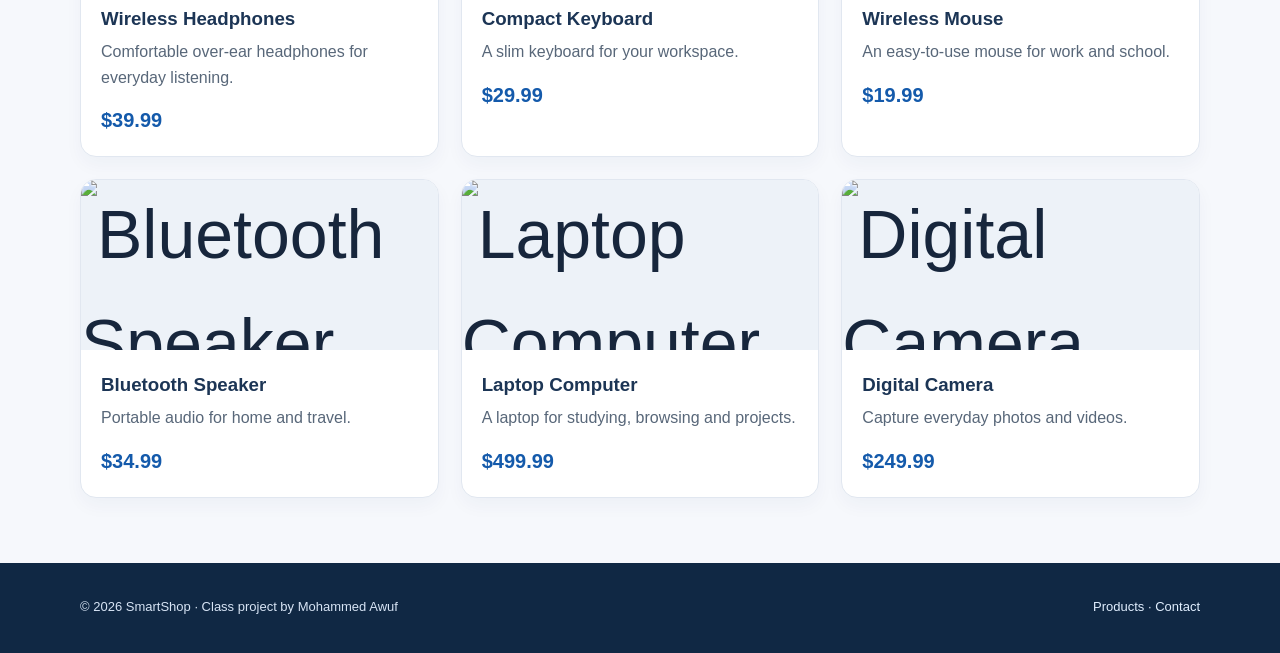
==== commit cd04741c: "Add About and Applications links to navigation Added new navigation links for About and Applications" ====
--- a/index.html
+++ b/index.html
@@ -1,3 +1,6 @@
 <!DOCTYPE html>
 
-<html lang="en"><head><meta charset="utf-8"/><meta content="width=device-width,initial-scale=1" name="viewport"/><meta content="SmartShop electronics and accessories demo store" name="description"/><title>SmartShop | Electronics &amp; Accessories</title><link href="styles.css" rel="stylesheet"/><script defer="" src="script.js"></script></head><body><header class="site-header"><div class="container nav"><a aria-label="SmartShop home" class="brand" href="index.html"><span aria-hidden="true" class="brand-icon">▣</span> SmartShop</a><nav aria-label="Main navigation"><a aria-current="page" href="index.html">Home</a><a href="products.html">Products</a><a href="classwork.html">Class Work</a><a href="contact.html">Contact</a></nav></div></header><main><section class="hero"><div class="container hero-inner"><div><p class="eyebrow">SMART PICKS · SIMPLE PRICES</p><h1>Tech essentials for everyday life.</h1><p>Explore useful electronics and computer accessories in our student-friendly demo store.</p><a class="button" href="products.html">Explore Products</a></div><div class="hero-art"><img alt="Photograph of over-ear headphones" loading="eager" src="https://images.unsplash.com/photo-1505740420928-5e560c06d30e?auto=format&amp;fit=crop&amp;w=850&amp;q=85"/></div></div></section><section aria-labelledby="slider-heading" class="container section"><div class="section-head"><div><p class="eyebrow">SMARTSHOP GALLERY</p><h2 id="slider-heading">Our tech photo slideshow</h2></div></div><div aria-label="SmartShop image gallery" aria-roledescription="carousel" class="photo-slider" id="photo-slider"><div class="slides" id="slider-slides"><figure class="slide is-active"><img alt="Wireless Headphones" loading="eager" src="https://images.unsplash.com/photo-1505740420928-5e560c06d30e?auto=format&amp;fit=crop&amp;w=1200&amp;q=85"/><figcaption>Wireless Headphones</figcaption></figure><figure class="slide"><img alt="Compact Keyboard" loading="lazy" src="https://images.unsplash.com/photo-1587829741301-dc798b83add3?auto=format&amp;fit=crop&amp;w=1200&amp;q=85"/><figcaption>Compact Keyboard</figcaption></figure><figure class="slide"><img alt="Wireless Mouse" loading="lazy" src="https://images.unsplash.com/photo-1527814050087-3793815479db?auto=format&amp;fit=crop&amp;w=1200&amp;q=85"/><figcaption>Wireless Mouse</figcaption></figure><figure class="slide"><img alt="Bluetooth Speaker" loading="lazy" src="https://images.unsplash.com/photo-1608043152269-423dbba4e7e1?auto=format&amp;fit=crop&amp;w=1200&amp;q=85"/><figcaption>Bluetooth Speaker</figcaption></figure><figure class="slide"><img alt="Laptop Computer" loading="lazy" src="https://images.unsplash.com/photo-1498050108023-c5249f4df085?auto=format&amp;fit=crop&amp;w=1200&amp;q=85"/><figcaption>Laptop Computer</figcaption></figure><figure class="slide"><img alt="Digital Camera" loading="lazy" src="https://images.unsplash.com/photo-1516035069371-29a1b244cc32?auto=format&amp;fit=crop&amp;w=1200&amp;q=85"/><figcaption>Digital Camera</figcaption></figure><figure class="slide"><img alt="Smartphone" loading="lazy" src="https://images.unsplash.com/photo-1511707171634-5f897ff02aa9?auto=format&amp;fit=crop&amp;w=1200&amp;q=85"/><figcaption>Smartphone</figcaption></figure><figure class="slide"><img alt="Desktop Computer Setup" loading="lazy" src="https://images.unsplash.com/photo-1519389950473-47ba0277781c?auto=format&amp;fit=crop&amp;w=1200&amp;q=85"/><figcaption>Desktop Computer Setup</figcaption></figure><figure class="slide"><img alt="USB Flash Drive" loading="lazy" src="https://images.unsplash.com/photo-1618410320928-25228d811631?auto=format&amp;fit=crop&amp;w=1200&amp;q=85"/><figcaption>USB Flash Drive</figcaption></figure><figure class="slide"><img alt="Portable SSD" loading="lazy" src="https://images.unsplash.com/photo-1531492746076-161ca9bcad58?auto=format&amp;fit=crop&amp;w=1200&amp;q=85"/><figcaption>Portable SSD</figcaption></figure><figure class="slide"><img alt="Tablet" loading="lazy" src="https://images.unsplash.com/photo-1544244015-0df4b3ffc6b0?auto=format&amp;fit=crop&amp;w=1200&amp;q=85"/><figcaption>Tablet</figcaption></figure><figure class="slide"><img alt="Smart Watch" loading="lazy" src="https://images.unsplash.com/photo-1523275335684-37898b6baf30?auto=format&amp;fit=crop&amp;w=1200&amp;q=85"/><figcaption>Smart Watch</figcaption></figure></div><button aria-label="Previous image" class="slider-arrow prev" id="slide-prev" type="button">❮</button><button aria-label="Next image" class="slider-arrow next" id="slide-next" type="button">❯</button><div class="slider-bottom"><span aria-live="polite" id="slide-count">1 / 12</span><div aria-label="Choose an image" class="slider-dots" id="slide-dots"></div><button aria-label="Pause slideshow" class="slider-toggle" id="slide-toggle" type="button">Pause</button></div></div></section><section class="container section"><div class="section-head"><div><p class="eyebrow">SHOP BY NEED</p><h2>Featured products</h2></div><a href="products.html">See all products →</a></div><div class="cards"><article class="product-card"><div class="product-visual"><img alt="Wireless Headphones" loading="lazy" src="https://images.unsplash.com/photo-1505740420928-5e560c06d30e?auto=format&amp;fit=crop&amp;w=850&amp;q=85"/></div><div class="product-body"><h3>Wireless Headphones</h3><p>Comfortable over-ear headphones for everyday listening.</p><strong>$39.99</strong></div></article><article class="product-card"><div class="product-visual"><img alt="Compact Keyboard" loading="lazy" src="https://images.unsplash.com/photo-1587829741301-dc798b83add3?auto=format&amp;fit=crop&amp;w=850&amp;q=85"/></div><div class="product-body"><h3>Compact Keyboard</h3><p>A slim keyboard for your workspace.</p><strong>$29.99</strong></div></article><article class="product-card"><div class="product-visual"><img alt="Wireless Mouse" loading="lazy" src="https://images.unsplash.com/photo-1527814050087-3793815479db?auto=format&amp;fit=crop&amp;w=850&amp;q=85"/></div><div class="product-body"><h3>Wireless Mouse</h3><p>An easy-to-use mouse for work and school.</p><strong>$19.99</strong></div></article><article class="product-card"><div class="product-visual"><img alt="Bluetooth Speaker" loading="lazy" src="https://images.unsplash.com/photo-1608043152269-423dbba4e7e1?auto=format&amp;fit=crop&amp;w=850&amp;q=85"/></div><div class="product-body"><h3>Bluetooth Speaker</h3><p>Portable audio for home and travel.</p><strong>$34.99</strong></div></article><article class="product-card"><div class="product-visual"><img alt="Laptop Computer" loading="lazy" src="https://images.unsplash.com/photo-1498050108023-c5249f4df085?auto=format&amp;fit=crop&amp;w=850&amp;q=85"/></div><div class="product-body"><h3>Laptop Computer</h3><p>A laptop for studying, browsing and projects.</p><strong>$499.99</strong></div></article><article class="product-card"><div class="product-visual"><img alt="Digital Camera" loading="lazy" src="https://images.unsplash.com/photo-1516035069371-29a1b244cc32?auto=format&amp;fit=crop&amp;w=850&amp;q=85"/></div><div class="product-body"><h3>Digital Camera</h3><p>Capture everyday photos and videos.</p><strong>$249.99</strong></div></article></div></section></main><footer><div class="container footer-inner"><span>© <span class="year"><a href="classwork.html">Class Work</a> · </span> SmartShop · Class project by Mohammed Awuf</span><span><a href="products.html">Products</a> · <a href="contact.html">Contact</a></span></div></footer></body></html>+<html lang="en"><head><meta charset="utf-8"/><meta content="width=device-width,initial-scale=1" name="viewport"/><meta content="SmartShop electronics and accessories demo store" name="description"/><title>SmartShop | Electronics &amp; Accessories</title><link href="styles.css" rel="stylesheet"/><script defer="" src="script.js"></script></head><body><header class="site-header"><div class="container nav"><a aria-label="SmartShop home" class="brand" href="index.html"><span aria-hidden="true" class="brand-icon">▣</span> SmartShop</a><nav aria-label="Main navigation"> 
+<a href="about.html">About</a>
+<a href="applications.html">Applications</a>
+<a aria-current="page" href="index.html">Home</a><a href="products.html">Products</a><a href="classwork.html">Class Work</a><a href="contact.html">Contact</a></nav></div></header><main><section class="hero"><div class="container hero-inner"><div><p class="eyebrow">SMART PICKS · SIMPLE PRICES</p><h1>Tech essentials for everyday life.</h1><p>Explore useful electronics and computer accessories in our student-friendly demo store.</p><a class="button" href="products.html">Explore Products</a></div><div class="hero-art"><img alt="Photograph of over-ear headphones" loading="eager" src="https://images.unsplash.com/photo-1505740420928-5e560c06d30e?auto=format&amp;fit=crop&amp;w=850&amp;q=85"/></div></div></section><section aria-labelledby="slider-heading" class="container section"><div class="section-head"><div><p class="eyebrow">SMARTSHOP GALLERY</p><h2 id="slider-heading">Our tech photo slideshow</h2></div></div><div aria-label="SmartShop image gallery" aria-roledescription="carousel" class="photo-slider" id="photo-slider"><div class="slides" id="slider-slides"><figure class="slide is-active"><img alt="Wireless Headphones" loading="eager" src="https://images.unsplash.com/photo-1505740420928-5e560c06d30e?auto=format&amp;fit=crop&amp;w=1200&amp;q=85"/><figcaption>Wireless Headphones</figcaption></figure><figure class="slide"><img alt="Compact Keyboard" loading="lazy" src="https://images.unsplash.com/photo-1587829741301-dc798b83add3?auto=format&amp;fit=crop&amp;w=1200&amp;q=85"/><figcaption>Compact Keyboard</figcaption></figure><figure class="slide"><img alt="Wireless Mouse" loading="lazy" src="https://images.unsplash.com/photo-1527814050087-3793815479db?auto=format&amp;fit=crop&amp;w=1200&amp;q=85"/><figcaption>Wireless Mouse</figcaption></figure><figure class="slide"><img alt="Bluetooth Speaker" loading="lazy" src="https://images.unsplash.com/photo-1608043152269-423dbba4e7e1?auto=format&amp;fit=crop&amp;w=1200&amp;q=85"/><figcaption>Bluetooth Speaker</figcaption></figure><figure class="slide"><img alt="Laptop Computer" loading="lazy" src="https://images.unsplash.com/photo-1498050108023-c5249f4df085?auto=format&amp;fit=crop&amp;w=1200&amp;q=85"/><figcaption>Laptop Computer</figcaption></figure><figure class="slide"><img alt="Digital Camera" loading="lazy" src="https://images.unsplash.com/photo-1516035069371-29a1b244cc32?auto=format&amp;fit=crop&amp;w=1200&amp;q=85"/><figcaption>Digital Camera</figcaption></figure><figure class="slide"><img alt="Smartphone" loading="lazy" src="https://images.unsplash.com/photo-1511707171634-5f897ff02aa9?auto=format&amp;fit=crop&amp;w=1200&amp;q=85"/><figcaption>Smartphone</figcaption></figure><figure class="slide"><img alt="Desktop Computer Setup" loading="lazy" src="https://images.unsplash.com/photo-1519389950473-47ba0277781c?auto=format&amp;fit=crop&amp;w=1200&amp;q=85"/><figcaption>Desktop Computer Setup</figcaption></figure><figure class="slide"><img alt="USB Flash Drive" loading="lazy" src="https://images.unsplash.com/photo-1618410320928-25228d811631?auto=format&amp;fit=crop&amp;w=1200&amp;q=85"/><figcaption>USB Flash Drive</figcaption></figure><figure class="slide"><img alt="Portable SSD" loading="lazy" src="https://images.unsplash.com/photo-1531492746076-161ca9bcad58?auto=format&amp;fit=crop&amp;w=1200&amp;q=85"/><figcaption>Portable SSD</figcaption></figure><figure class="slide"><img alt="Tablet" loading="lazy" src="https://images.unsplash.com/photo-1544244015-0df4b3ffc6b0?auto=format&amp;fit=crop&amp;w=1200&amp;q=85"/><figcaption>Tablet</figcaption></figure><figure class="slide"><img alt="Smart Watch" loading="lazy" src="https://images.unsplash.com/photo-1523275335684-37898b6baf30?auto=format&amp;fit=crop&amp;w=1200&amp;q=85"/><figcaption>Smart Watch</figcaption></figure></div><button aria-label="Previous image" class="slider-arrow prev" id="slide-prev" type="button">❮</button><button aria-label="Next image" class="slider-arrow next" id="slide-next" type="button">❯</button><div class="slider-bottom"><span aria-live="polite" id="slide-count">1 / 12</span><div aria-label="Choose an image" class="slider-dots" id="slide-dots"></div><button aria-label="Pause slideshow" class="slider-toggle" id="slide-toggle" type="button">Pause</button></div></div></section><section class="container section"><div class="section-head"><div><p class="eyebrow">SHOP BY NEED</p><h2>Featured products</h2></div><a href="products.html">See all products →</a></div><div class="cards"><article class="product-card"><div class="product-visual"><img alt="Wireless Headphones" loading="lazy" src="https://images.unsplash.com/photo-1505740420928-5e560c06d30e?auto=format&amp;fit=crop&amp;w=850&amp;q=85"/></div><div class="product-body"><h3>Wireless Headphones</h3><p>Comfortable over-ear headphones for everyday listening.</p><strong>$39.99</strong></div></article><article class="product-card"><div class="product-visual"><img alt="Compact Keyboard" loading="lazy" src="https://images.unsplash.com/photo-1587829741301-dc798b83add3?auto=format&amp;fit=crop&amp;w=850&amp;q=85"/></div><div class="product-body"><h3>Compact Keyboard</h3><p>A slim keyboard for your workspace.</p><strong>$29.99</strong></div></article><article class="product-card"><div class="product-visual"><img alt="Wireless Mouse" loading="lazy" src="https://images.unsplash.com/photo-1527814050087-3793815479db?auto=format&amp;fit=crop&amp;w=850&amp;q=85"/></div><div class="product-body"><h3>Wireless Mouse</h3><p>An easy-to-use mouse for work and school.</p><strong>$19.99</strong></div></article><article class="product-card"><div class="product-visual"><img alt="Bluetooth Speaker" loading="lazy" src="https://images.unsplash.com/photo-1608043152269-423dbba4e7e1?auto=format&amp;fit=crop&amp;w=850&amp;q=85"/></div><div class="product-body"><h3>Bluetooth Speaker</h3><p>Portable audio for home and travel.</p><strong>$34.99</strong></div></article><article class="product-card"><div class="product-visual"><img alt="Laptop Computer" loading="lazy" src="https://images.unsplash.com/photo-1498050108023-c5249f4df085?auto=format&amp;fit=crop&amp;w=850&amp;q=85"/></div><div class="product-body"><h3>Laptop Computer</h3><p>A laptop for studying, browsing and projects.</p><strong>$499.99</strong></div></article><article class="product-card"><div class="product-visual"><img alt="Digital Camera" loading="lazy" src="https://images.unsplash.com/photo-1516035069371-29a1b244cc32?auto=format&amp;fit=crop&amp;w=850&amp;q=85"/></div><div class="product-body"><h3>Digital Camera</h3><p>Capture everyday photos and videos.</p><strong>$249.99</strong></div></article></div></section></main><footer><div class="container footer-inner"><span>© <span class="year"><a href="classwork.html">Class Work</a> · </span> SmartShop · Class project by Mohammed Awuf</span><span><a href="products.html">Products</a> · <a href="contact.html">Contact</a></span></div></footer></body></html>
